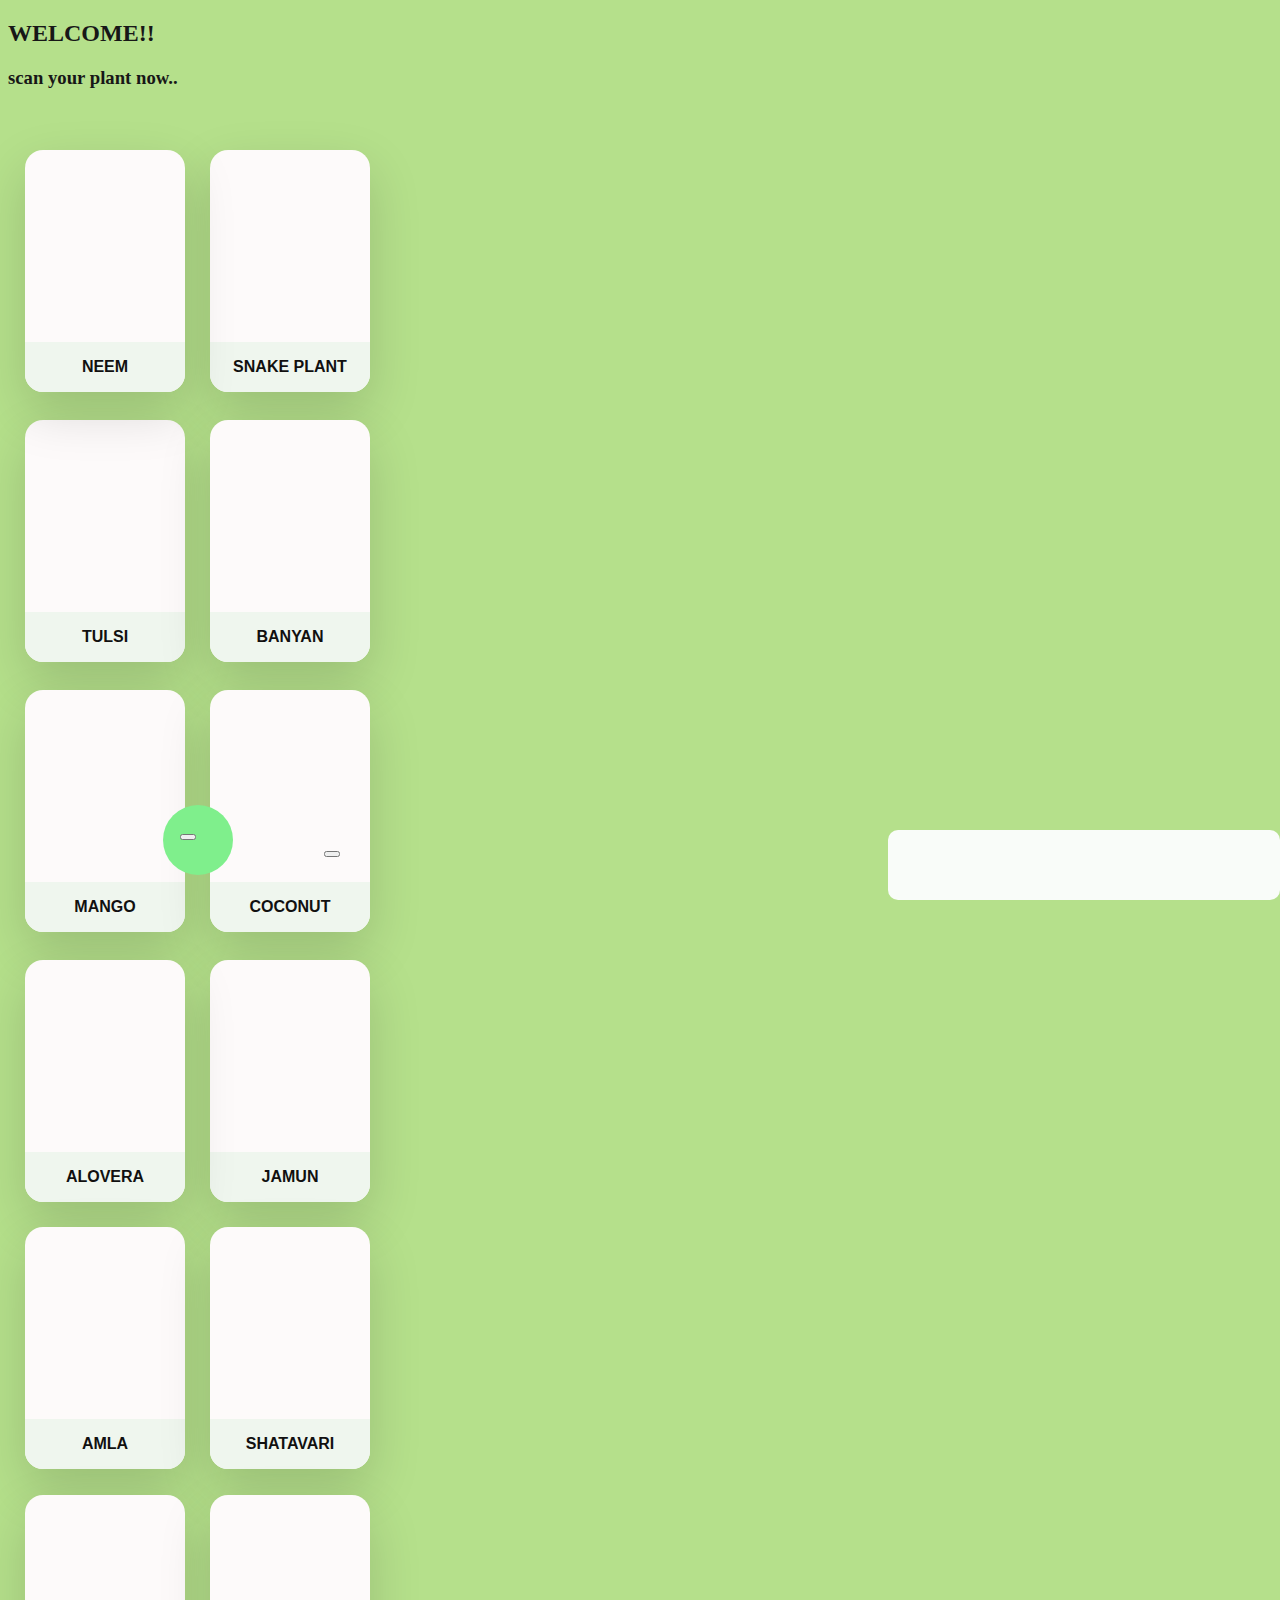
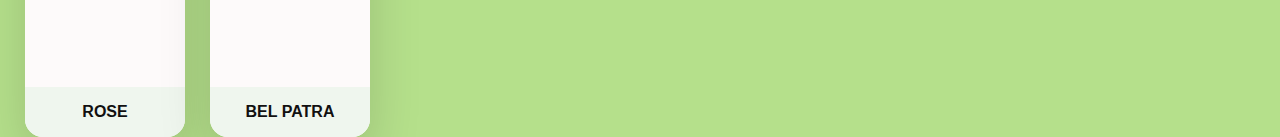
==== homepage.html @ e6f94179 "Add files via upload" ====
<!DOCTYPE html>
<html lang="en">
<head>
    <meta charset="UTF-8">
    <meta name="viewport" content="width=device-width, initial-scale=1.0">
    <title>Document</title>
    <link rel="stylesheet" href="homepage.css">
</head>
<body>
    <h2>WELCOME!!</h2>
    <h3> 
        scan your plant now..
    </h3>
    <div id="logo"></div>
    <div id="logo1"></div>

<div>
    <div id="plant1" class="plant-box">
        <div class="label">TULSI</div>
    </div>
    <div id="plant2" class="plant-box">
        <div class="label">SNAKE PLANT</div>
    </div>
    <div id="plant3" class="plant-box">
        <div class="label">
            <a href="/infoneem/index.html" >NEEM</a>
        </div>
    </div>
    <div id="plant4" class="plant-box">
        <div class="label">
            <a href="/infoneem/banyan.html" >BANYAN</a>
        </div>
    </div>
    <div id="plant5" class="plant-box">
        <div class="label">MANGO</div>
    </div>
    <div id="plant6" class="plant-box">
        <div class="label">COCONUT</div>
    </div>
    <div id="plant7" class="plant-box">
        <div class="label">JAMUN</div>
    </div>
    <div id="plant8" class="plant-box">
        <div class="label">ALOVERA</div>
    </div>
    <div id="plant9" class="plant-box">
        <div class="label">AMLA</div>
    </div>
    <div id="plant10" class="plant-box">
        <div class="label">SHATAVARI</div>
    </div>
    <div id="plant11" class="plant-box">
        <div class="label">ROSE</div>
    </div>
    <div id="plant12" class="plant-box">
        <div class="label">BEL PATRA</div>
    </div>
    <div id="foot">
        <div id="home"></div>
        <div id="profil"></div>
        <div id="scan"></div>
        <div id="scanner">
            <button  onclick="window.location.href='/camera.html'"></button>
        <!-- "https://cdn-icons-png.freepik.com/256/12556/12556916.png?uid=R158354983&ga=GA1.1.1940708214.1723121699&semt=ais_hybrid" -->
        <!-- <a href="/camera/camera.html"> 
            <img src=""https://cdn-icons-png.freepik.com/256/12556/12556916.png?uid=R158354983&ga=GA1.1.1940708214.1723121699&semt=ais_hybrid.jpg"></a> -->
        </div>
        <div id="help">
            <button  onclick="window.location.href='/help.html'"></button>
             <!-- <a herf="/help/index.html"><img src="https://cdn-icons-png.freepik.com/256/7646/7646614.png?uid=R158354983&ga=GA1.1.1940708214.1723121699&semt=ais_hybrid"></a> -->
        </div>
    </div>
   
</div>
</body>
</html>
---- homepage.css ----
body{
    color: rgb(23, 23, 23);
    background-color: #a2d86dca;
}

#logo{
position: absolute;
background-image: url("https://cdn-icons-png.freepik.com/256/16600/16600271.png?uid=R158354983&ga=GA1.1.1940708214.1723121699&semt=ais_hybrid");
background-size: cover;
width: 25px;
height: 25px;
left: 292px;
top: 40px;
}
#logo1{
position: absolute;
background-image: url("https://cdn-icons-png.freepik.com/256/13924/13924070.png?uid=R158354983&ga=GA1.1.1940708214.1723121699&semt=ais_hybrid");
background-size: cover;
color: black;
width: 25px;
height: 24px;
left: 340px;
top: 37px;
}

/* OUTER BOX */
.plant-box {
    position: absolute;
    width: 160px;
    height: 242px;
    background: #fdfafa;
    box-shadow: 0px 20px 52px rgba(0, 0, 0, 0.15);
    border-radius: 18px;
}
#plant3 .label a {
    text-decoration: none;
    color: inherit; 
}
#plant4 .label a {
    text-decoration: none;
    color: inherit; 
}
/* BOX FOR NAME OF TREES */
.plant-box .label {
    position: absolute;
    bottom: 0;
    width: 100%;
    height: 50px;
    background-color: rgb(239, 246, 238);
    color: rgb(17, 16, 16);
    display: flex;
    justify-content: center;
    font-family:'Lucida Sans', 'Lucida Sans Regular', 'Lucida Grande', 'Lucida Sans Unicode', Geneva, Verdana, sans-serif;
    align-items: center;
    text-align: center;
    font-weight: bold;
    border-radius: 0 0 18px 18px;
}
/* Positioning each plant */
#plant1 { 
    left: 25px; top: 420px; 
    background-image: url("https://i.pinimg.com/236x/31/d2/eb/31d2eb8e5dd5a25cae982f283bf884a0.jpg");
     background-size: cover; 
} 
#plant2 { 
    left: 210px; top: 150px; 
    background-image: url("https://i.pinimg.com/236x/51/eb/29/51eb29474023824e5261461f801b2d3c.jpg");
     background-size: cover;
} 
#plant3 { 
    left: 25px; top: 150px; 
    background-image: url("https://i.pinimg.com/236x/66/ea/fa/66eafacd801fabe9a4e542e2aa1847c3.jpg");
    background-size: cover; 

}  /* neem */
#plant4 { 
    left: 210px; top: 420px; 
    background-image: url("https://i.pinimg.com/236x/6d/a9/e4/6da9e458b9b957a488a6f0c8a8ce7cc5.jpg");
    background-size: cover;
}  
#plant5 { 
    left: 25px; top: 690px; 
    background-image: url("https://i.pinimg.com/236x/79/7b/2a/797b2a0f153ca4b13d6883cfa21ed80d.jpg");
    background-size: cover;
}   
#plant6 { 
    left: 210px; top: 690px; 
    background-image: url("https://i.pinimg.com/236x/be/31/ad/be31ad8a2a4a603bb5e20922d432e2d5.jpg"); 
    background-size: cover;
} 
#plant7 { 
    left: 210px; top: 960px; 
    background-image: url("https://i.pinimg.com/236x/22/1d/49/221d49c553c3ff84a56300e40855a6d6.jpg"); 
    background-size: cover;
} 
#plant8 {   

    left: 25px; top: 960px; 
    background-image: url("https://i.pinimg.com/236x/07/95/94/079594f8aa485447059bc63e9ea65649.jpg"); 
    background-size: cover;
}
#plant9 {   

    left: 25px; top: 1227px; 
    background-image: url("https://i.pinimg.com/236x/70/46/b5/7046b590998b94dab3bb7041a587edc7.jpg"); 
    background-size: cover;
}
#plant10 {   

    left: 210px; top: 1227px; 
    background-image: url("https://i.pinimg.com/236x/77/ba/38/77ba38fa31da359cba67b587af5cc527.jpg"); 
    background-size: cover;
}
#plant11 {    

    left: 25px; top: 1495px; 
    background-image: url("https://i.pinimg.com/236x/da/b3/3b/dab33bfc26a514b0bbaa5d4914b033ab.jpg"); 
    background-size: cover;
}
#plant12 {   

    left: 210px; top: 1495px; 
    background-image: url("https://i.pinimg.com/236x/a1/dc/7b/a1dc7bdad0a82e30f3f76f6d29028541.jpg"); 
    background-size: cover;
}
#foot{
    position:fixed;
    bottom: 0px;
    right: 0px;
    height: 70px;
    width: 392px;
    background-color: rgb(249, 252, 249);
    color: rgb(124, 5, 5);
    border-radius: 10px;
}
#home{
    background-image: url("https://cdn-icons-png.freepik.com/256/5874/5874149.png?uid=R158354983&ga=GA1.1.1940708214.1723121699&semt=ais_hybrid");
    background-size: cover;
    position: relative;
    top: 15px;
    left: 30px;
    height: 30px;
    width: 30px;
}
#scan{
    position:fixed;
    background-color: rgb(127, 239, 140);
    height: 70px;
    width: 70px;
    left: 163px;
    bottom: 25px;
    border-radius: 50%;
}
#scanner{
        position: fixed;
        background-image: url("https://cdn-icons-png.freepik.com/256/12556/12556916.png?uid=R158354983&ga=GA1.1.1940708214.1723121699&semt=ais_hybrid");
        background-size: cover;
        color: black;
        width: 35px;
        height: 35px;
        bottom: 42px;
        left: 180px;
}
    
#help{
    position: fixed;
    background-image: url("https://cdn-icons-png.freepik.com/256/7646/7646614.png?uid=R158354983&ga=GA1.1.1940708214.1723121699&semt=ais_hybrid");
    background-size: cover;
    color: black;
    width: 35px;
    height: 35px;
    bottom: 25px;
    left: 324px;
}


/* 📌 Media Queries for Different Screen Sizes  */
 /* @media (max-width: 1024px) {
    .plant-container {
        display: grid;
        grid-template-columns: repeat(auto-fit, minmax(160px, 1fr));
        gap: 15px;
    }
   }


@media (max-width: 768px) {
    .plant-container {
        grid-template-columns: repeat(2, 1fr);
        padding: 10px;
    }

    .plant-box {
        width: 140px;
        height: 220px;
    }

    #foot {
        height: 60px;
        font-size: 0.9rem;
    }
}

@media (max-width: 480px) {
    .plant-container {
        grid-template-columns: repeat(1, 1fr);
    }

    .plant-box {
        width: 90%;
        height: auto;
    }

    #foot {
        height: 55px;
        font-size: 0.8rem;
    }

    #scan {
        width: 60px;
        height: 60px;
        bottom: 20px;
    }
} */
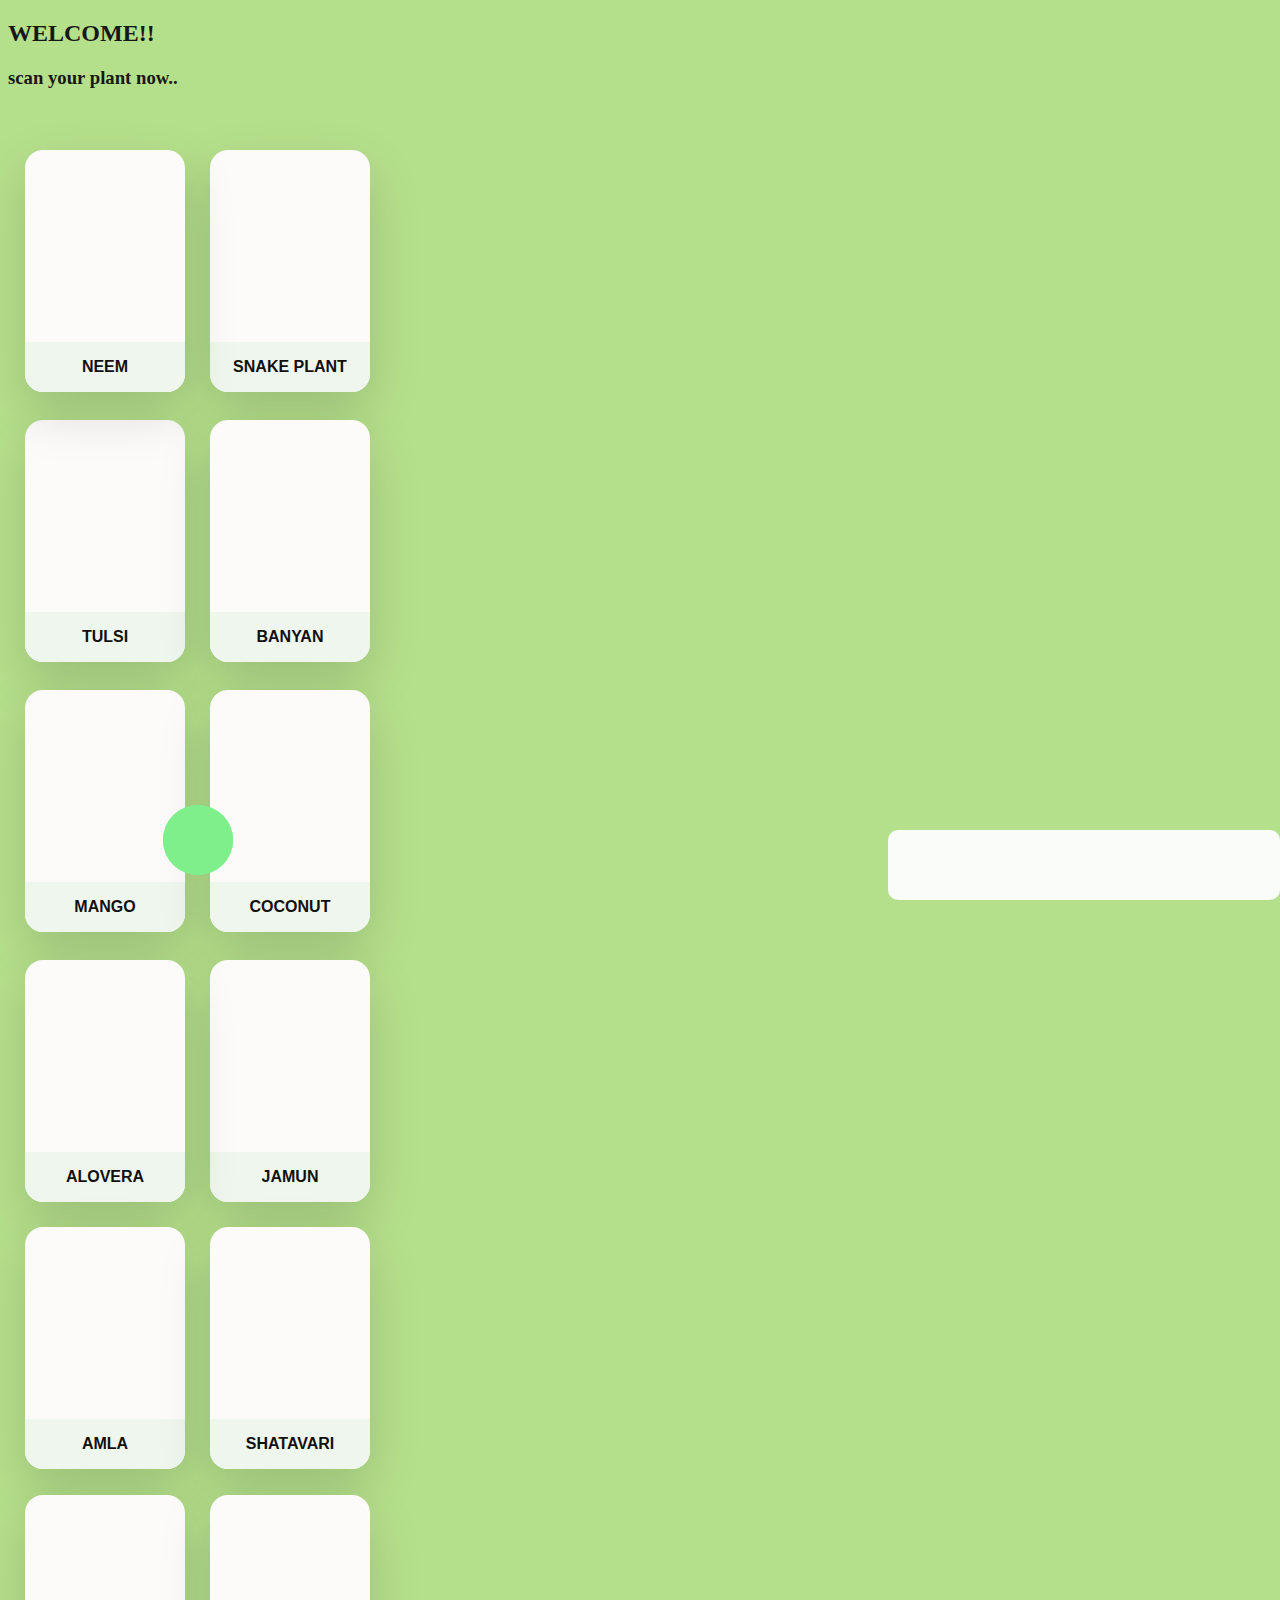
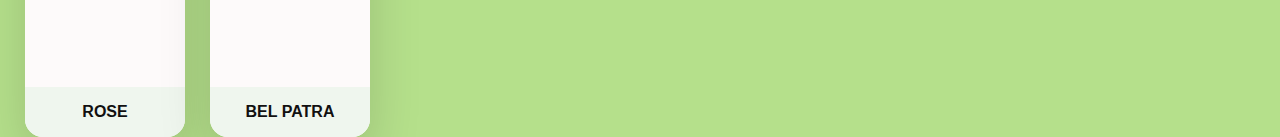
==== commit 2675c423: "homepage.html" ====
--- a/homepage.html
+++ b/homepage.html
@@ -60,17 +60,17 @@
         <div id="profil"></div>
         <div id="scan"></div>
         <div id="scanner">
-            <button  onclick="window.location.href='/camera.html'"></button>
-        <!-- "https://cdn-icons-png.freepik.com/256/12556/12556916.png?uid=R158354983&ga=GA1.1.1940708214.1723121699&semt=ais_hybrid" -->
-        <!-- <a href="/camera/camera.html"> 
-            <img src=""https://cdn-icons-png.freepik.com/256/12556/12556916.png?uid=R158354983&ga=GA1.1.1940708214.1723121699&semt=ais_hybrid.jpg"></a> -->
+            <a href="/camera.html" id="scan">
+                <div id="scanner"></div>
+            </a>
         </div>
         <div id="help">
-            <button  onclick="window.location.href='/help.html'"></button>
-             <!-- <a herf="/help/index.html"><img src="https://cdn-icons-png.freepik.com/256/7646/7646614.png?uid=R158354983&ga=GA1.1.1940708214.1723121699&semt=ais_hybrid"></a> -->
+            <a href="/help.html" id="help">
+                <div id="profil"></div>
+            </a>
         </div>
     </div>
    
 </div>
 </body>
-</html>+</html>
